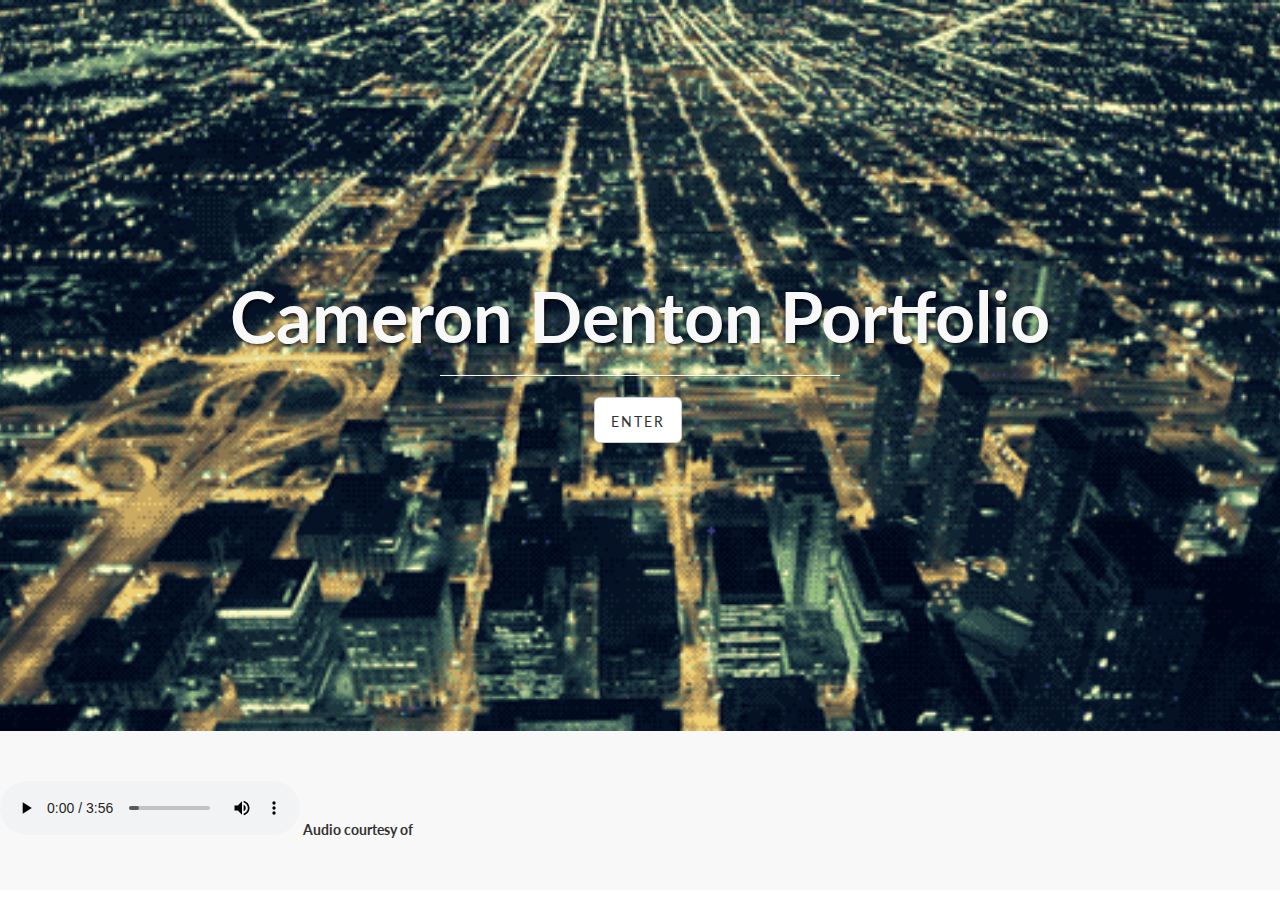
==== index.html @ 7db8d9d1 "First Commit" ====
﻿<!DOCTYPE html>
<html>
<head>
    <meta charset="utf-8">
    <meta http-equiv="X-UA-Compatible" content="IE=edge">
    <meta name="viewport" content="width=device-width, initial-scale=1">
    <meta name="description" content="">
    <meta name="author" content="">
    <title>Cameron Denton Portfolio</title>
    <!-- Bootstrap Core CSS -->
    <link href="css/bootstrap.min.css" rel="stylesheet">
    <!-- Custom CSS -->
    <link href="css/landing-page.css" rel="stylesheet">
    <!-- Custom Fonts -->
    <link href="font-awesome/css/font-awesome.min.css" rel="stylesheet" type="text/css">
    <link href="https://fonts.googleapis.com/css?family=Lato:300,400,700,300italic,400italic,700italic" rel="stylesheet" type="text/css">
    <!-- HTML5 Shim and Respond.js IE8 support of HTML5 elements and media queries -->
    <!-- WARNING: Respond.js doesn't work if you view the page via file:// -->
    <!--[if lt IE 9]>
        <script src="https://oss.maxcdn.com/libs/html5shiv/3.7.0/html5shiv.js"></script>
        <script src="https://oss.maxcdn.com/libs/respond.js/1.4.2/respond.min.js"></script>
    <![endif]-->

</head>
<body>
    <!-- Header -->
    <a name="about"></a>
    <div class="intro-opening" >
        <div class="container">
            <div class="row">
                <div class="col-lg-12">
                    <div class="intro-message">
                        <h1>Cameron Denton Portfolio</h1>
                        <hr class="intro-divider">
                        <ul class="list-inline intro-social-buttons">
                            <li>
                                <a href="projects.html" class="btn btn-default btn-lg"> <span class="network-name">Enter</span></a>
                            </li>
                            
                        </ul>
                    </div>
                </div>
            </div>
        </div>
        </div>
    <footer>
        <audio controls autoplay id="audio">
            <source src="audio/bensound-romantic (1).mp3" type="audio/mp3" />
        </audio>
        Audio courtesy of <a href="http://www.bensound.com"></a>
    </footer>
    <script src="Scripts/audioController.js"></script>
</body>
</html>
---- css/landing-page.css ----
/*
 * Start Bootstrap - Landing Page (http://startbootstrap.com/)
 * Copyright 2013-2016 Start Bootstrap
 * Licensed under MIT (https://github.com/BlackrockDigital/startbootstrap/blob/gh-pages/LICENSE)
 */

body,
html {
    width: 100%;
    height: 100%;
}

body,
h1,
h2,
h3,
h4,
h5,
h6 {
    font-family: "Lato","Helvetica Neue",Helvetica,Arial,sans-serif;
    font-weight: 700;
}

.topnav {
    font-size: 14px; 
}

.lead {
    font-size: 18px;
    font-weight: 400;
}

.intro-header {
    padding-top: 50px; /* If you're making other pages, make sure there is 50px of padding to make sure the navbar doesn't overlap content! */
    padding-bottom: 50px;
    text-align: center;
    color: #f8f8f8;
    background: url(../img/MD4_7409.JPG) no-repeat center center;
    background-size: cover;
}

.intro-message {
    position: relative;
    padding-top: 20%;
    padding-bottom: 20%;
}

.intro-message > h1 {
    margin: 0;
    text-shadow: 2px 2px 3px rgba(0,0,0,0.6);
    font-size: 5em;
}

.intro-divider {
    width: 400px;
    border-top: 1px solid #f8f8f8;
    border-bottom: 1px solid rgba(0,0,0,0.2);
}

.intro-message > h3 {
    text-shadow: 2px 2px 3px rgba(0,0,0,0.6);
}

@media(max-width:767px) {
    .intro-message {
        padding-bottom: 15%;
    }

    .intro-message > h1 {
        font-size: 3em;
    }

    ul.intro-social-buttons > li {
        display: block;
        margin-bottom: 20px;
        padding: 0;
    }

    ul.intro-social-buttons > li:last-child {
        margin-bottom: 0;
    }

    .intro-divider {
        width: 100%;
    }
}

.network-name {
    text-transform: uppercase;
    font-size: 14px;
    font-weight: 400;
    letter-spacing: 2px;
}

.content-section-a {
    padding: 50px 0;
    background-color: #f8f8f8;
}

.content-section-b {
    padding: 50px 0;
    border-top: 1px solid #e7e7e7;
    border-bottom: 1px solid #e7e7e7;
}

.section-heading {
    margin-bottom: 30px;
}

.section-heading-spacer {
    float: left;
    width: 200px;
    border-top: 3px solid #e7e7e7;
}

.banner {
    padding: 100px 0;
    color: #f8f8f8;
    background: url(../img/MD4_7409.JPG) no-repeat center center;
    background-size: cover;
}

.banner h2 {
    margin: 0;
    text-shadow: 2px 2px 3px rgba(0,0,0,0.6);
    font-size: 3em;
}

.banner ul {
    margin-bottom: 0;
}

.banner-social-buttons {
    float: right;
    margin-top: 0;
}

@media(max-width:1199px) {
    ul.banner-social-buttons {
        float: left;
        margin-top: 15px;
    }
}

@media(max-width:767px) {
    .banner h2 {
        margin: 0;
        text-shadow: 2px 2px 3px rgba(0,0,0,0.6);
        font-size: 3em;
    }

    ul.banner-social-buttons > li {
        display: block;
        margin-bottom: 20px;
        padding: 0;
    }

    ul.banner-social-buttons > li:last-child {
        margin-bottom: 0;
    }
}

footer {
    padding: 50px 0;
    background-color: #f8f8f8;
}

p.copyright {
    margin: 15px 0 0;
}

#headshot{
    padding-left : 7px;
}

#bioList{
    padding-left: 7px;
    position: absolute;
    left: -100px;
    top: 200px;
    list-style: none;
}

.intro-opening {
    padding-top: 50px; /* If you're making other pages, make sure there is 50px of padding to make sure the navbar doesn't overlap content! */
    padding-bottom: 50px;
    text-align: center;
    color: #f8f8f8;
    background: url(../img/cityGif2.gif) no-repeat center center;
    background-size: cover;
}
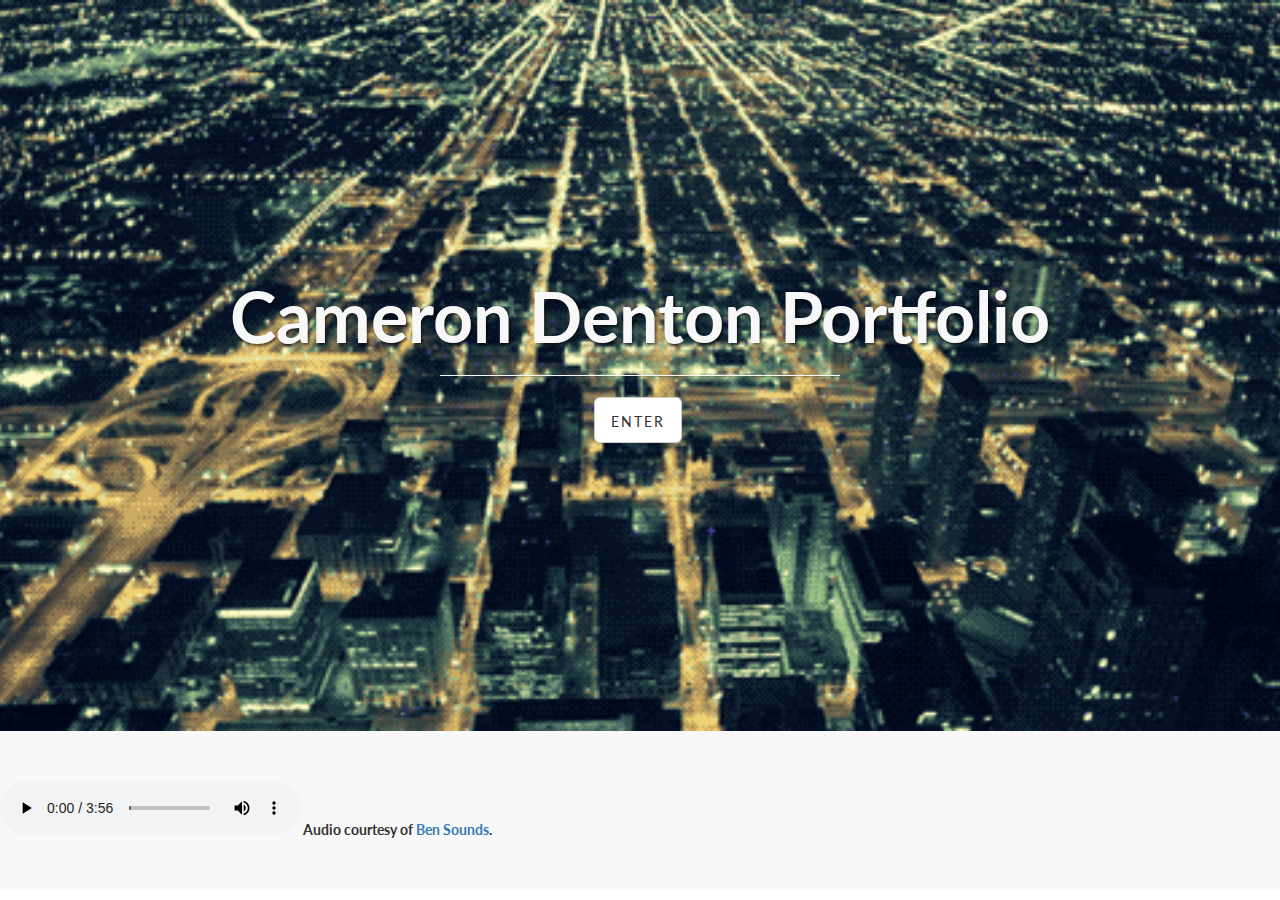
==== commit d5993f49: "Fixed a few missing words" ====
--- a/index.html
+++ b/index.html
@@ -47,7 +47,7 @@
         <audio controls autoplay id="audio">
             <source src="audio/bensound-romantic (1).mp3" type="audio/mp3" />
         </audio>
-        Audio courtesy of <a href="http://www.bensound.com"></a>
+        Audio courtesy of <a href="http://www.bensound.com">Ben Sounds</a>.
     </footer>
     <script src="Scripts/audioController.js"></script>
 </body>
